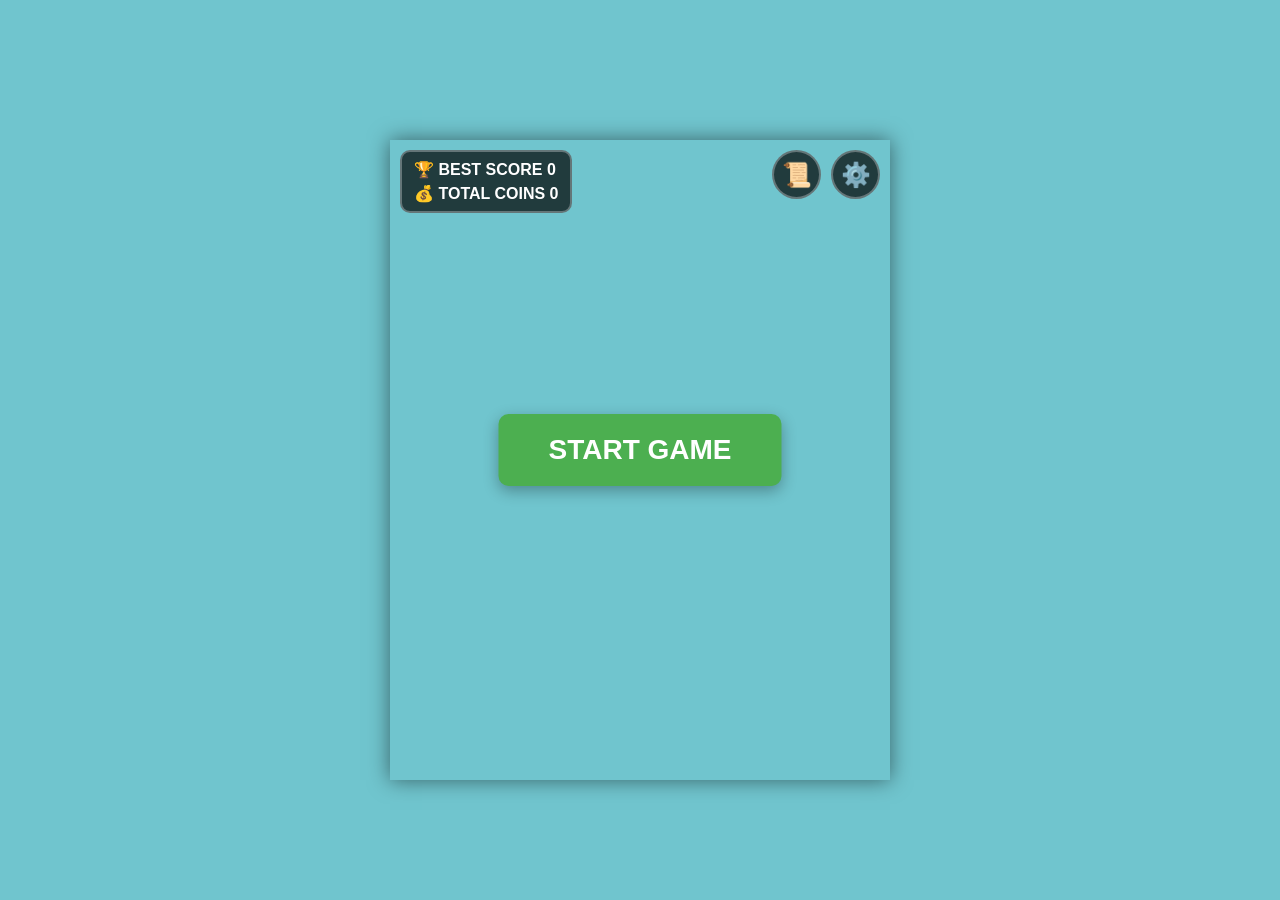
==== index.html @ 62e9327b "add settings debbugging" ====
<!DOCTYPE html>
<html>
    <head>
        <meta charset="UTF-8">
        <meta name="viewport" content="width=device-width, initial-scale=1.0">
        <title>flappy Bird</title>
        <link rel="stylesheet" href="flappybird.css">
        <script src="flappybird.js"></script>
    </head>
    <body>

        <div class="game-container">
            <div class="lobby-stats">
                <div class="stat-item">🏆 BEST SCORE <span id="lobbyBestScore">0</span></div>
                <div class="stat-item">💰 TOTAL COINS <span id="lobbyTotalCoins">0</span></div>
            </div>

            <div class="top-right-buttons">
                <div class="icon-button" id="historyBtn" title="History">📜</div>
                <div class="icon-button" id="settingsBtn" title="Settings">⚙️</div>
            </div>

            <canvas id="board"></canvas>
        </div>

        <div id="settingsPopup">
            <div class="settings-content">
                <h2>⚙️ SETTINGS</h2>
                <div class="settings-section">
                    <h3>THEME</h3>
                    <div class="theme-options">
                        <button class="theme-option-btn" id="settingsOasisBtn">
                            <div class="theme-icon">🏝️</div>
                            OASIS
                        </button>
                        <button class="theme-option-btn" id="settingsDesertBtn">
                            <div class="theme-icon">🏜️</div>
                            DESERT
                        </button>
                    </div>
                </div>

                <div class="settings-section">
                    <h3>DIFFICULTY</h3>
                    <div class="difficulty-options">
                        <button class="difficulty-option-btn" id="settingsEasyBtn">🟢 Easy</button>
                        <button class="difficulty-option-btn active" id="settingsMediumBtn">🟡 MEDIUM</button>
                        <button class="difficulty-option-btn" id="settingsHardBtn">🔴 HARD</button>
                    </div>
                </div>

                <div class="settings-section">
                    <h3>DATA MANAGEMENT</h3>
                    <div class="data-buttons">
                        <button class="data-btn clear-history-btn" id="clearHistoryBtn">🗑️ Clear History</button>
                        <button class="data-btn reset-all-btn" id="resetAllBtn">Reset All Data</button>
                    </div> 
                </div>

                <button id="closeSettingsBtn">CLOSE</button>
            </div>
        </div>

        <div id="historyPopup">
            <div class="history-content">
                <h2>📜 GAME HISTORY</h2>
                <div class="history-list" id="historyList">
                    <p class="no-history">No games played yet!</p>
                </div>
                <button id="closeHistoryBtn">CLOSE</button>

            </div>
        </div>

        <button id="startBtn">START GAME</button>

        <div id="instructions">Press SPACE or ↑ to Start!</div>

        <div id="pauseMenu">
            <h1>⏸️ PAUSED</h1>
            <button id="resumeBtn">RESUME</button>
            <p class="hint">Press P to resume</p>
        </div>

        <div id="gameOverPopup">
            <h1>💀 GAME OVER</h1>
            <p id="highScoreMessage">🏆 NEW HIGH SCORE! 🏆</p>

            <div class="game-over-stats">
                <p><strong>Your Score:</strong> 🪙 <span id="finalScore">0</span></p>
                <p><strong>Coins This Game:</strong> 💰 <span id="coinsThisGame">0</span></p>
                <p><strong>Total Coins: 🪙</strong> 💰 <span id="totalCoinsDisplay">0</span></p>
            </div>

            <div class="game-over-buttons">
                <button id="restartBtn">RESTART GAME</button>
                <button id="backToLobbyBtn">LOBBY</button>
            </div>

            <p class="hint">Press SPACE to restart</p>
        </div>

        <div class="powerup-legend">
            <h3>⚡ Power-Ups</h3>
            <p>🛡️ <strong>shield</strong> - Survive hit(5s)</p>
            <p>⏱️ <strong>Slow Mo</strong> - Half speed(5s)</p>
            <p>⚡ <strong>Double</strong> - 2X points(5s)</p>
            <p>🧲 <strong>Magnet</strong> - Attract coins(5s)</p>
            <hr style="border-color:#666">
            <p style="background-color: rgba(255, 215, 0, 0.2);">💰 <strong>Coins</strong> <br> +3 points each</p>
        </div>

    </body>
</html>
---- flappybird.css ----
body{
    font-family:'Arial',sans-serif;
    text-align:center;
    background-color:#70c5ce;
    margin:0;
    padding:0;
    transition:background-color 0.5s ease;
    display:flex;
    flex-direction:column;
    align-items:center;
    justify-content:center;
    min-height:100vh;
}

.game-container{
    position:relative;
    display: inline-block;
    margin-top:20px;
}
#board{
    background-color:transparent;
    /* background-image:url("./flappybirdbg.png"); */
    box-shadow:0 0 20px rgba(0,0,0,0.5);

    display: block;
}

.lobby-stats{
    position:absolute;
    top:10px;
    left:10px;
    background-color: rgba(0,0,0,0.7);
    padding: 8px 12px;
    border-radius:10px;
    z-index:995;
    display:flex;
    flex-direction:column;
    gap:5px;
    border:2px solid rgba(255,255,255,0.3);
}

.stat-item{
    color:white;
    font-size:16px;
    font-weight:bold;
    text-align:left;
}

.top-right-buttons{
    position:absolute;
    top: 10px;
    right: 10px;
    display: flex;
    gap: 10px;
    z-index: 995;
}

.icon-button{
    background-color: rgba(0,0,0,0.7);
    color: white;
    width: 45px;
    height: 45px;
    border-radius: 50%;
    display:flex;
    align-items:center;
    justify-content:center;
    font-size:24px;
    cursor:pointer;
    border: 2px solid rgba(255,255,255,0.3);
    transition: all 0.3s ease;
}

.icon-button:hover{
    background-color: rgba(0,0,0,0.9);
    transform:scale(1.1);
}

#settingsPopup,
#historyPopup{
    display:none;
    position:fixed;
    top:0;
    left:0;
    width:100%;
    height:100%;
    background-color:rgba(0,0,0,0.8);
    z-index:2000;
    justify-content:center;
    align-items:center;
}

.settings-content,
.history-content{
    position: absolute;
    top: 50%;
    left: 50%;
    transform:translate(-50%,-50%);
    background:linear-gradient(135deg,#667eea 0%,#764ba2 100%);
    padding: 30px;
    border-radius:20px;
    box-shadow:0 0 50px rgba(0,0,0,0.9);
    border:3px solid #fff;
    min-width:400px;
    max-height:80vh;
    overflow-y:auto;
}

.settings-content h2,
.history-content h2{
    color:white;
    margin:0 0 25px 0;
    font-size:36px;
    text-shadow:3px 3px 6px rgba(0,0,0,0.5);
}

.settings-section{
    margin-bottom:25px;
}

.settings-section h3{
    color: white;
    font-size:22px;
    margin-bottom:15px;
    text-shadow:2px 2px 4px rgba(0,0,0,0.5);
}

.theme-options,
.difficulty-options{
    display:flex;
    gap:15px;
    justify-content:center;
}

.theme-option-btn{
    padding:15px 20px;
    font-size:18px;
    font-weight:bold;
    border:3px solid transparent;
    cursor:pointer;
    transition: all 0.3s ease;
    background:white;
    color: #333;
    min-width:120px;
}

.theme-option-btn:hover{
    border-color:#FFD700;
    box-shadow:0 0 15px rgba(255 ,215,0,0.6);
    transform:scale(1.05);
}

.theme-icon{
    font-size:32px;
    margin-bottom:5px;
}

.difficulty-option-btn{
    padding:12px 25px;
    font-size:16px;
    font-weight:bold;
    border:3px solid transparent;
    border-radius:10px;
    cursor:pointer;
    transition: all 0.3s ease;
    background:white;
    color:#333;
    min-width:100px;

}

.difficulty-option-btn.active{
    border-color:#FFD700;
    box-shadow:0 0 15px rgba(255,215,0,0.6);
    transform:scale(1.05);
}

.difficulty-option-btn:hover{
    transform:scale(1.05);
}

.data-buttons{
    display:flex;
    flex-direction:column;
    gap:10px;
}

.data-btn{
    padding:12px 20px;
    font-size:16px;
    font-weight:bold;
    border:none;
    border-radius:10px;
    cursor:pointer;
    transition:all 0.3s ease;
    color:white;
}

.clear-history-btn{
    background-color:#ff9800;
}

.reset-all-btn{
    background-color:#f44336
}

.clear-history-btn:hover{
    background-color: #e68900;
    transform:scale(1.02);
}

.reset-all-btn:hover{
    background-color:#d32f2f;
    transform:scale(1.02);
}

#closeSettingsBtn,
#closeHistoryBtn{
    margin-top:20px;
    padding: 12px 40px;
    font-size:20px;
    background-color: #4CAF50;
    color:white;
    border:none;
    border-radius:10px;
    cursor:pointer;
    font-weight:bold;
    box-shadow: 0 5px 15px rgba(0, 0, 0, 0.3);
    transition:all 0.3s ease;
    width:100%;
}

#closeSettingsBtn:hover,
#closeHistoryBtn:hover{
    background-color:#45a049;
    transform:scale(1.05);
}

.history-list{
    background-color:rgba(255,255,255,0.95);
    border-radius:10px;
    padding:15px;
    max-height:400px;
    overflow-y:auto;
}

.history-item{
    background-color:rgba(102,126,234,0.1);
    border-left:4px solid #667eea;
    padding:12px;
    margin-bottom:10px;
    border-radius:5px;
    text-align:center;
}

.history-item:last-child{
    margin-bottom:0;
}

.history-date{
    font-size:12px;
    color:#666;
    margin-bottom:5px;
}

.history-stats{
    display:flex;
    justify-content:space-between;
    font-size:16px;
    font-weight:bold;
    color:#333;
}

.history-score{
    color:#ff9800;
}

.history-coins{
    color:#FFD700;
}

.no-history{
    text-align:center;
    color:#999;
    font-size:18px;
    padding:20px;
}

#startBtn{
    display:block;
    position:fixed;
    top:50%;
    left:50%;
    transform:translate(-50%,-50%);
    padding:20px 50px;
    font-size:28px;
    background-color:#4CAF50;
    color:white;
    border:none;
    border-radius:10px;
    cursor:pointer;
    font-weight:bold;
    box-shadow:0 5px 15px rgba(0,0,0,0.3);
    z-index:1000;
}

#startBtn:hover{
    background-color:#45a049;
    transform:translate(-50%,-50%) scale(1.05);
}

#instructions{
    display:none;
    position:fixed;
    top:50%;
    left:50%;
    transform:translate(-50%,-50%);
    font-size:32px;
    color:white;
    font-weight:bold;
    text-shadow:3px 3px 6px rgba(0,0,0,0.7);
    animation: blink 1s infinite;
    z-index:999;
    background-color:rgba(0,0,0,0.5);
    padding:30px 50px;
    border-radius:15px;
}

@keyframes blink{
    0%, 50%, 100% {opacity:1;}
    25%, 75% {opacity:0.5;}
}

#pauseMenu{
    display: none;
    position: fixed;
    top: 50%;
    left: 50%;
    transform: translate(-50%,-50%);
    background-color: white;
    padding: 40px 60px;
    border-radius: 15px;
    box-shadow: 0 0 30px rgba(0 ,0,0,0.7);
    z-index:1000;
}

#pauseMenu h1{
    color:#2196F3;
    margin:0 0 20px 0;
    font-size:36px;
}

#resumeBtn{
    padding:15px 40px;
    font-size:20px;
    background-color: #4CAF50;
    color: white;
    border: none;
    border-radius: 8px;
    cursor: pointer;
    font-weight: bold;
    transition: all 0.3s ease;
}

#resumeBtn:hover{
    background-color: #45a049;
    transform: scale(1.05);
}

#gameOverPopup{
    display:none;
    position:fixed;
    top:50%;
    left:50%;
    transform:translate(-50%,-50%);
    background-color:white;
    padding:40px 60px;
    border-radius:15px;
    box-shadow:0 0 30px rgba(0,0,0,0.7);
    z-index:1000;
    min-width: 350px;
}

#gameOverPopup h1{
    color:#ff4444;
    margin:0 0 20px 0;
    font-size:36px;
}

#gameOverPopup p{
    font-size:24px;
    margin:15px 0;
    color: #333;
}

#highScoreMessage{
    display: none;
    color: #FFD700;
    font-size:28px;
    font-weight: bold;
    margin:15px 0;
    animation: pulse 1s infinite;
    text-shadow: 2px 2px 4px rgba(255, 0, 0, 0.3);
}

@keyframes pulse{
    0%, 100%{transform: scale(1);}
    50%{transform: scale(1.1);}
}

.game-over-buttons{
    display: flex;
    gap: 15px;
    justify-content: center;
    margin-top: 20px;
}

#restartBtn,
#backToMenuBtn{ 
    padding:15px 30px;
    font-size:18px;
    color:white;
    border:none;
    border-radius:8px;
    cursor:pointer;
    font-weight:bold;
    transition: all 0.3s ease;
}

#restartBtn{
    background-color:#ff9800;
}

#restartBtn:hover{
    background-color:#e68900;
    transform:scale(1.05);
}

#backToLobbyBtn{
    background-color:#2196F3;
}

#backToLobbyBtn:hover{
    background-color:#0b7dda;
    transform:scale(1.05);
}

.hint{
    font-size: 14px;
    color: #666;
    margin-top: 10px;
}


.powerup-legend{
    display: none;
    position:fixed;
    top:20px;
    right:20px;
    background-color: rgba(0, 0, 0, 0.8);
    color: white;
    padding: 15px;
    border-radius: 10px;
    font-size:14px;
    max-width:220px;
    z-index:997;
    border: 2px solid rgba(255,255,255,0.2);
}

.powerup-legend h3{
    margin:0 0 10px 0;
    color: #FFD700;
    font-size: 20px;
    text-align: center;
    text-shadow: 0 0 10px #FFD700;
}

.powerup-legend p{
    margin: 8px 0;
    font-size:13px;
    line-height:1.4;
    padding: 8px;
    background-color: rgba(255,255,255,0.1);
    border-radius:5px;
}

.history-list::-webkit-scrollbar{
    width: 8px;
}

.history-list::-webkit-scrollbar-track{
    background:rgba(0,0,0,0.1);
    border-radius:10px;
}

.history-list::-webkit-scrollbar-thumb{
    background: #667eea;
    border-radius: 10px;
}

.history-list::-webkit-scrollbar-thumb:hover{
    background:#764ba2;
}
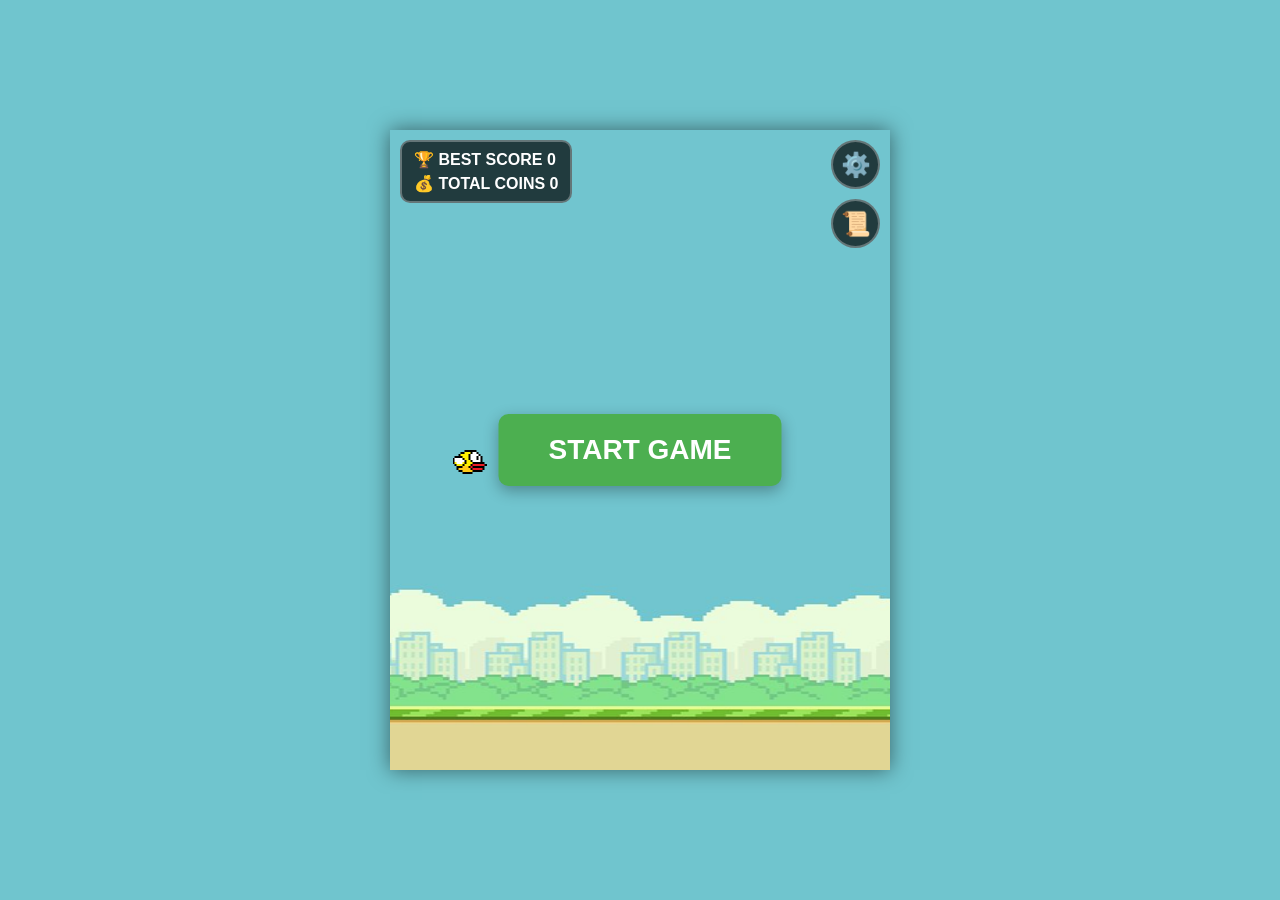
==== commit f71b7775: "add js" ====
--- a/index.html
+++ b/index.html
@@ -16,8 +16,8 @@
             </div>
 
             <div class="top-right-buttons">
+                <div class="icon-button" id="settingsBtn" title="Settings">⚙️</div>
                 <div class="icon-button" id="historyBtn" title="History">📜</div>
-                <div class="icon-button" id="settingsBtn" title="Settings">⚙️</div>
             </div>
 
             <canvas id="board"></canvas>
--- a/flappybird.css
+++ b/flappybird.css
@@ -15,11 +15,9 @@
 .game-container{
     position:relative;
     display: inline-block;
-    margin-top:20px;
 }
 #board{
     background-color:transparent;
-    /* background-image:url("./flappybirdbg.png"); */
     box-shadow:0 0 20px rgba(0,0,0,0.5);
 
     display: block;
@@ -51,6 +49,7 @@
     top: 10px;
     right: 10px;
     display: flex;
+    flex-direction:column;
     gap: 10px;
     z-index: 995;
 }
@@ -136,6 +135,7 @@
     font-size:18px;
     font-weight:bold;
     border:3px solid transparent;
+    border-radius: 12px;
     cursor:pointer;
     transition: all 0.3s ease;
     background:white;
@@ -143,6 +143,12 @@
     min-width:120px;
 }
 
+.theme-option-btn.active{
+    border-color:#FFD700;
+    box-shadow:0 0 15px rgba(255.215,0,0.6);
+    transform:scale(1.05); 
+}
+
 .theme-option-btn:hover{
     border-color:#FFD700;
     box-shadow:0 0 15px rgba(255 ,215,0,0.6);
@@ -215,7 +221,6 @@
 
 #closeSettingsBtn,
 #closeHistoryBtn{
-    margin-top:20px;
     padding: 12px 40px;
     font-size:20px;
     background-color: #4CAF50;
@@ -227,6 +232,9 @@
     box-shadow: 0 5px 15px rgba(0, 0, 0, 0.3);
     transition:all 0.3s ease;
     width:100%;
+}
+#closeHistoryBtn{
+    margin-top:20px;
 }
 
 #closeSettingsBtn:hover,
@@ -249,7 +257,32 @@
     padding:12px;
     margin-bottom:10px;
     border-radius:5px;
-    text-align:center;
+    text-align:left;
+}
+
+.history-header{
+    display:flex;
+    justify-content: space-between;
+    align-items:center;
+    margin-top:8px;
+}
+
+.history-left-info{
+    display:flex;
+    flex-direction:column;
+    gap:5px;
+}
+
+.history-meta{
+    font-size:14px;
+    color:#333;
+}
+
+.history-right-info{
+    display:flex;
+    flex-direction:column;
+    gap: 5px;
+    /* align-items:center; */
 }
 
 .history-item:last-child{
@@ -386,9 +419,13 @@
     font-size:36px;
 }
 
-#gameOverPopup p{
-    font-size:24px;
-    margin:15px 0;
+.game-over-stats{
+    margin:20px 0px;
+}
+
+#game-over-stats p{
+    font-size:20px;
+    margin:12px 0;
     color: #333;
 }
 
@@ -415,7 +452,7 @@
 }
 
 #restartBtn,
-#backToMenuBtn{ 
+#backToLobbyBtn{ 
     padding:15px 30px;
     font-size:18px;
     color:white;
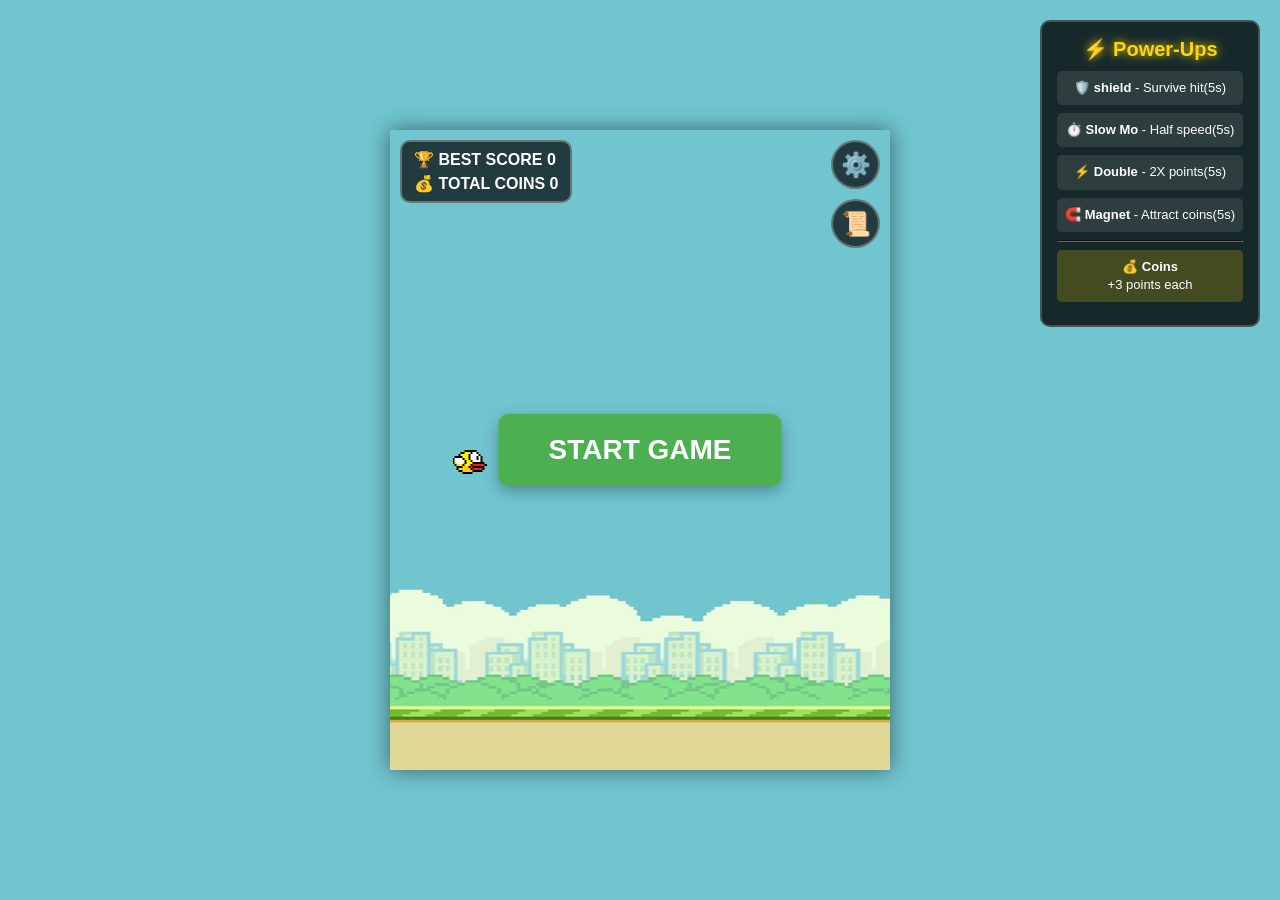
==== commit 2129639a: "Folder structure" ====
--- a/index.html
+++ b/index.html
@@ -53,7 +53,7 @@
                     <h3>DATA MANAGEMENT</h3>
                     <div class="data-buttons">
                         <button class="data-btn clear-history-btn" id="clearHistoryBtn">🗑️ Clear History</button>
-                        <button class="data-btn reset-all-btn" id="resetAllBtn">Reset All Data</button>
+                        <button class="data-btn reset-all-btn" id="resetAllBtn">⚠️ Reset All Data</button>
                     </div> 
                 </div>
 
@@ -76,11 +76,11 @@
 
         <div id="instructions">Press SPACE or ↑ to Start!</div>
 
-        <div id="pauseMenu">
+        <!-- <div id="pauseMenu">
             <h1>⏸️ PAUSED</h1>
             <button id="resumeBtn">RESUME</button>
             <p class="hint">Press P to resume</p>
-        </div>
+        </div> -->
 
         <div id="gameOverPopup">
             <h1>💀 GAME OVER</h1>
--- a/flappybird.css
+++ b/flappybird.css
@@ -113,7 +113,7 @@
 }
 
 .settings-section{
-    margin-bottom:25px;
+    margin-bottom:15px;
 }
 
 .settings-section h3{
@@ -363,7 +363,7 @@
     25%, 75% {opacity:0.5;}
 }
 
-#pauseMenu{
+/* #pauseMenu{
     display: none;
     position: fixed;
     top: 50%;
@@ -374,15 +374,15 @@
     border-radius: 15px;
     box-shadow: 0 0 30px rgba(0 ,0,0,0.7);
     z-index:1000;
-}
-
-#pauseMenu h1{
+} */
+
+/* #pauseMenu h1{
     color:#2196F3;
     margin:0 0 20px 0;
     font-size:36px;
-}
-
-#resumeBtn{
+} */
+
+/* #resumeBtn{
     padding:15px 40px;
     font-size:20px;
     background-color: #4CAF50;
@@ -397,7 +397,7 @@
 #resumeBtn:hover{
     background-color: #45a049;
     transform: scale(1.05);
-}
+} */
 
 #gameOverPopup{
     display:none;
@@ -489,7 +489,7 @@
 
 
 .powerup-legend{
-    display: none;
+    display: block;
     position:fixed;
     top:20px;
     right:20px;
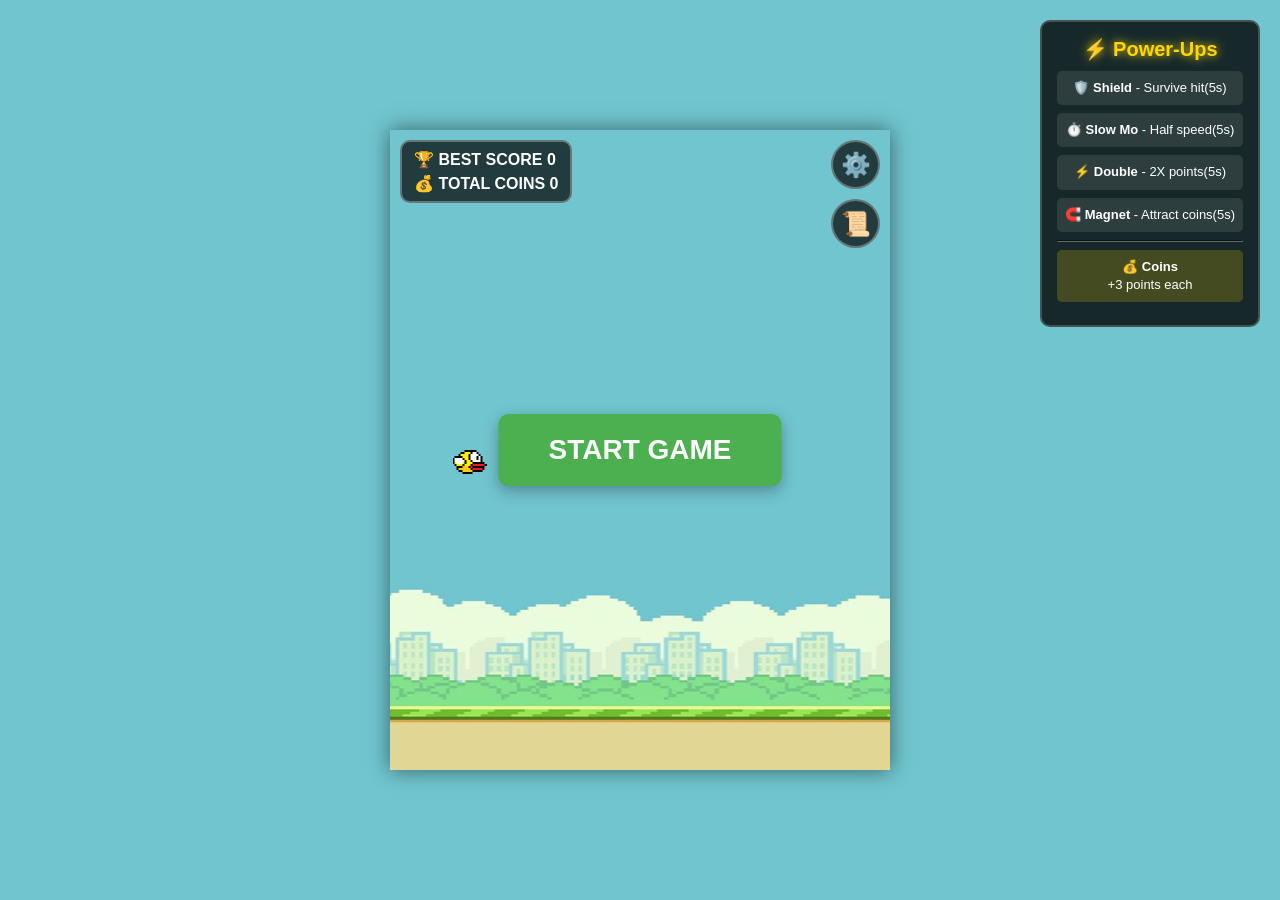
==== commit 9df2f6f5: "solve lag issue" ====
--- a/index.html
+++ b/index.html
@@ -89,7 +89,7 @@
             <div class="game-over-stats">
                 <p><strong>Your Score:</strong> 🪙 <span id="finalScore">0</span></p>
                 <p><strong>Coins This Game:</strong> 💰 <span id="coinsThisGame">0</span></p>
-                <p><strong>Total Coins: 🪙</strong> 💰 <span id="totalCoinsDisplay">0</span></p>
+                <p><strong>Total Coins:</strong> 💰 <span id="totalCoinsDisplay">0</span></p>
             </div>
 
             <div class="game-over-buttons">
@@ -102,7 +102,7 @@
 
         <div class="powerup-legend">
             <h3>⚡ Power-Ups</h3>
-            <p>🛡️ <strong>shield</strong> - Survive hit(5s)</p>
+            <p>🛡️ <strong>Shield</strong> - Survive hit(5s)</p>
             <p>⏱️ <strong>Slow Mo</strong> - Half speed(5s)</p>
             <p>⚡ <strong>Double</strong> - 2X points(5s)</p>
             <p>🧲 <strong>Magnet</strong> - Attract coins(5s)</p>
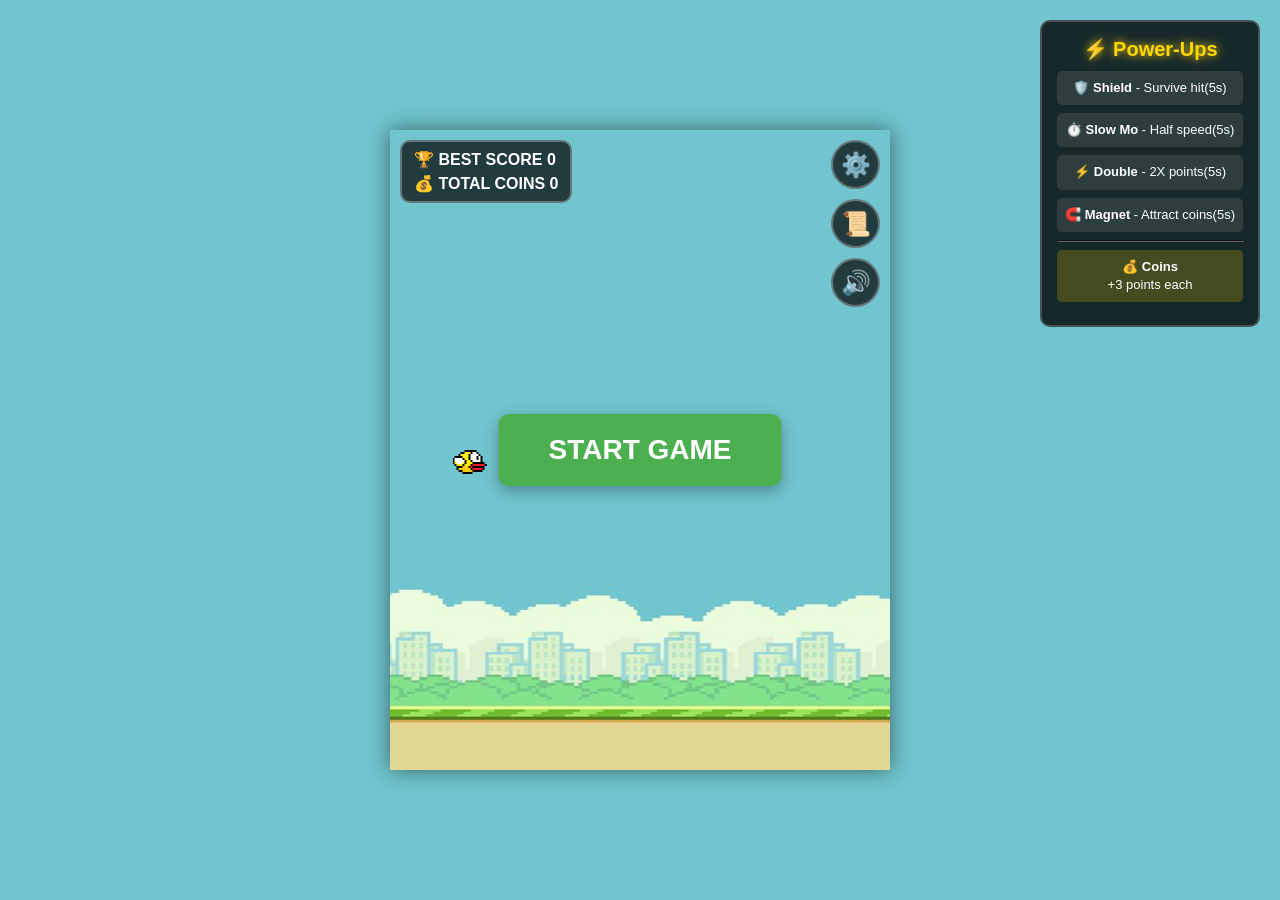
==== commit b8878aae: "sound-settings" ====
--- a/index.html
+++ b/index.html
@@ -18,6 +18,7 @@
             <div class="top-right-buttons">
                 <div class="icon-button" id="settingsBtn" title="Settings">⚙️</div>
                 <div class="icon-button" id="historyBtn" title="History">📜</div>
+                <div class="icon-button" id="soundBtn" title="Sound">🔊</div>
             </div>
 
             <canvas id="board"></canvas>
@@ -72,6 +73,45 @@
             </div>
         </div>
 
+        <div id="soundPopup">
+            <div class="sound-content">
+                <h2>🔊 SOUND</h2>
+                <div class="sound-options">
+                    <div class="sound-toggle">
+                        <span class="sound-label">🎵 Background Music</span>
+                        <label class="toggle-switch">
+                            <input type="checkbox" id="musicToggle" checked>
+                            <span class="toggle-slider"></span>
+                        </label>
+                    </div>
+                    <div class="sound-toggle">
+                        <span class="sound-label">🔊 Sound Effects</span>
+                        <label class="toggle-switch">
+                            <input type="checkbox" id="sfxToggle" checked>
+                            <span class="toggle-slider"></span>
+                        </label>
+                    </div>
+                    <div class="volume-control">
+                        <span class="sound-label">🎶 Music Volume</span>
+                        <div class="volume-row">
+                            <input type="range" id="musicVolume" min="0" max="100" value="30" class="volume-slider">
+                            <span id="musicVolumeValue">30%</span> 
+                        </div>
+                    </div>
+                    <div class="volume-control">
+                        <span class="sound-label">🔔 SFX Volume</span>
+                        <div class="volume-row">
+                            <input type="range" id="sfxVolume" min="0" max="100" value="100" class="volume-slider">
+                            <span id="sfxVolumeValue">100%</span>
+                        </div>
+                    </div>
+
+                </div>
+                <button id="closeSoundBtn">CLOSE</button>
+            </div>
+
+        </div>
+
         <button id="startBtn">START GAME</button>
 
         <div id="instructions">Press SPACE or ↑ to Start!</div>
--- a/flappybird.css
+++ b/flappybird.css
@@ -75,7 +75,8 @@
 }
 
 #settingsPopup,
-#historyPopup{
+#historyPopup,
+#soundPopup{
     display:none;
     position:fixed;
     top:0;
@@ -89,7 +90,8 @@
 }
 
 .settings-content,
-.history-content{
+.history-content,
+.sound-content{
     position: absolute;
     top: 50%;
     left: 50%;
@@ -105,7 +107,8 @@
 }
 
 .settings-content h2,
-.history-content h2{
+.history-content h2,
+.sound-content h2{
     color:white;
     margin:0 0 25px 0;
     font-size:36px;
@@ -316,6 +319,176 @@
     color:#999;
     font-size:18px;
     padding:20px;
+}
+
+.sound-content{
+    background:linear-gradient(135deg,#11998e 0%,#38ef7d 100%);
+}
+
+.sound-options{
+    display:flex;
+    flex-direction:column;
+    gap:20px;
+    background:rgba(255,255,255,0.15);
+    padding: 20px;
+    border-radius:15px;
+    margin-bottom:20px;
+}
+
+.sound-toggle{
+    display:flex;
+    justify-content:space-between;
+    align-items:center;
+    padding:15px;
+    background:rgba(255 ,255,255,0.1);
+    border-radius:10px;
+    transition: background-color 0.3s ease;
+}
+
+.sound-toggle:hover{
+    background:rgba(255,255,255,0.2);
+}
+
+.sound-label{
+    color:white;
+    font-size:18px;
+    font-weight:bold;
+    text-shadow:1px 1px 2px rgba(0,0,0,0.3);
+}
+
+.toggle-switch{
+    position:relative;
+    display:inline-block;
+    width:60px;
+    height:30px;
+}
+
+.toggle-switch input{
+    opacity:0;
+    width:0;
+    height:0;
+}
+
+.toggle-slider{
+    position:absolute;
+    cursor:pointer;
+    top:0;
+    left:0;
+    right:0;
+    bottom:0;
+    background-color:#ccc;
+    transition: 0.4s;
+    border-radius:30px;
+}
+
+.toggle-slider:before{
+    position:absolute;
+    content:"";
+    height:22px;
+    width: 22px;
+    left:4px;
+    bottom:4px;
+    background-color:white;
+    transition: 0.4s;
+    border-radius:50%;
+    box-shadow: 0 2px 5px rgba(0,0,0,0.3);
+}
+
+input:checked+.toggle-slider{
+    background-color: #4CAF50;
+    box-shadow: 0 0 10px rgba(76,175,80,0.5);
+}
+
+input:checked+.toggle-slider:before{
+    transform: translateX(30px);
+}
+
+.volume-control{
+    display:flex;
+    flex-direction:column;
+    gap:10px;
+    padding: 15px;
+    background:rgba(255,255,255,0.1);
+    border-radius:10px;
+    transition:background-color 0.3s ease;
+}
+
+.volume-control:hover{
+    background-color: rgba(255,255,255,0.2);
+}
+
+.volume-row{
+    display:flex;
+    align-items:center;
+    gap:15px;
+}
+
+.volume-slider{
+    -webkit-appearance:none;
+    appearance:none;
+    flex:1;
+    height: 10px;
+    border-radius:5px;
+    background:linear-gradient(to right,#ddd,#fff);
+    outline:none;
+    cursor:pointer;
+}
+
+.volume-slider::-webkit-slider-thumb{
+    -webkit-appearance:none;
+    appearance:none;
+    width:24px;
+    height: 24px;
+    border-radius: 50%;
+    background:linear-gradient(135deg,#667eea,#764ba2);
+    cursor:pointer;
+    transition:transform 0.2s ease;
+    box-shadow: 0 2px 5px rgba(0,0,0,0.3);
+}
+
+.volume-slider::-webkit-slider-thumb:hover{
+    transform:scale(1.2);
+}
+
+.volume-slider::-moz-range-thumb{
+    width:24px;
+    height:24px;
+    border-radius:50%;
+    background:linear-gradient(135deg,#667eea,#764ba2);
+    cursor:pointer;
+    border:none;
+    box-shadow:0 2px 8px rgba(0,0,0,0.3);
+}
+
+#musicVolumeValue,
+#sfxVolumeValue{
+    color:white;
+    font-size: 16px;
+    font-weight: bold;
+    min-width: 50px;
+    text-align: center;
+    background-color: rgba(0,0,0,0.3);
+    padding:5px 10px;
+    border-radius:5px;
+}
+
+#closeSoundBtn{
+    padding: 12px 40px;
+    font-size: 20px;
+    background-color :#2196F3;
+    color:white;
+    border:none;
+    border-radius:10px;
+    cursor:pointer;
+    font-weight: bold;
+    box-shadow:0 5px 15px rgba(0,0,0,0.3);
+    transition:all 0.3s ease;
+    width:100%;
+}
+
+#closeSoundBtn:hover{
+    background-color: #1976D2;
+    transform:scale(1.05);
 }
 
 #startBtn{
@@ -362,42 +535,6 @@
     0%, 50%, 100% {opacity:1;}
     25%, 75% {opacity:0.5;}
 }
-
-/* #pauseMenu{
-    display: none;
-    position: fixed;
-    top: 50%;
-    left: 50%;
-    transform: translate(-50%,-50%);
-    background-color: white;
-    padding: 40px 60px;
-    border-radius: 15px;
-    box-shadow: 0 0 30px rgba(0 ,0,0,0.7);
-    z-index:1000;
-} */
-
-/* #pauseMenu h1{
-    color:#2196F3;
-    margin:0 0 20px 0;
-    font-size:36px;
-} */
-
-/* #resumeBtn{
-    padding:15px 40px;
-    font-size:20px;
-    background-color: #4CAF50;
-    color: white;
-    border: none;
-    border-radius: 8px;
-    cursor: pointer;
-    font-weight: bold;
-    transition: all 0.3s ease;
-}
-
-#resumeBtn:hover{
-    background-color: #45a049;
-    transform: scale(1.05);
-} */
 
 #gameOverPopup{
     display:none;
@@ -520,11 +657,15 @@
     border-radius:5px;
 }
 
-.history-list::-webkit-scrollbar{
+.history-list::-webkit-scrollbar,
+.settings-content::-webkit-scrollbar,
+.sound-content::-webkit-scrollbar{
     width: 8px;
 }
 
-.history-list::-webkit-scrollbar-track{
+.history-list::-webkit-scrollbar-track,
+.settings-content::-webkit-scrollbar-track,
+.sound-content::-webkit-scrollbar-track{
     background:rgba(0,0,0,0.1);
     border-radius:10px;
 }
@@ -534,6 +675,17 @@
     border-radius: 10px;
 }
 
+.settings-content::-webkit-scrollbar-thumb,
+.sound-content::-webkit-scrollbar-thumb{
+    background:rgba(255,255,255,0.5);
+    border-radius:10px;
+}
+
 .history-list::-webkit-scrollbar-thumb:hover{
     background:#764ba2;
 }
+
+.settings-content::-webkit-scrollbar-thumb:hover,
+.sound-content::-webkit-scrollbar-thumb:hover{
+    background:rgba(255,255,255,0.7);
+}
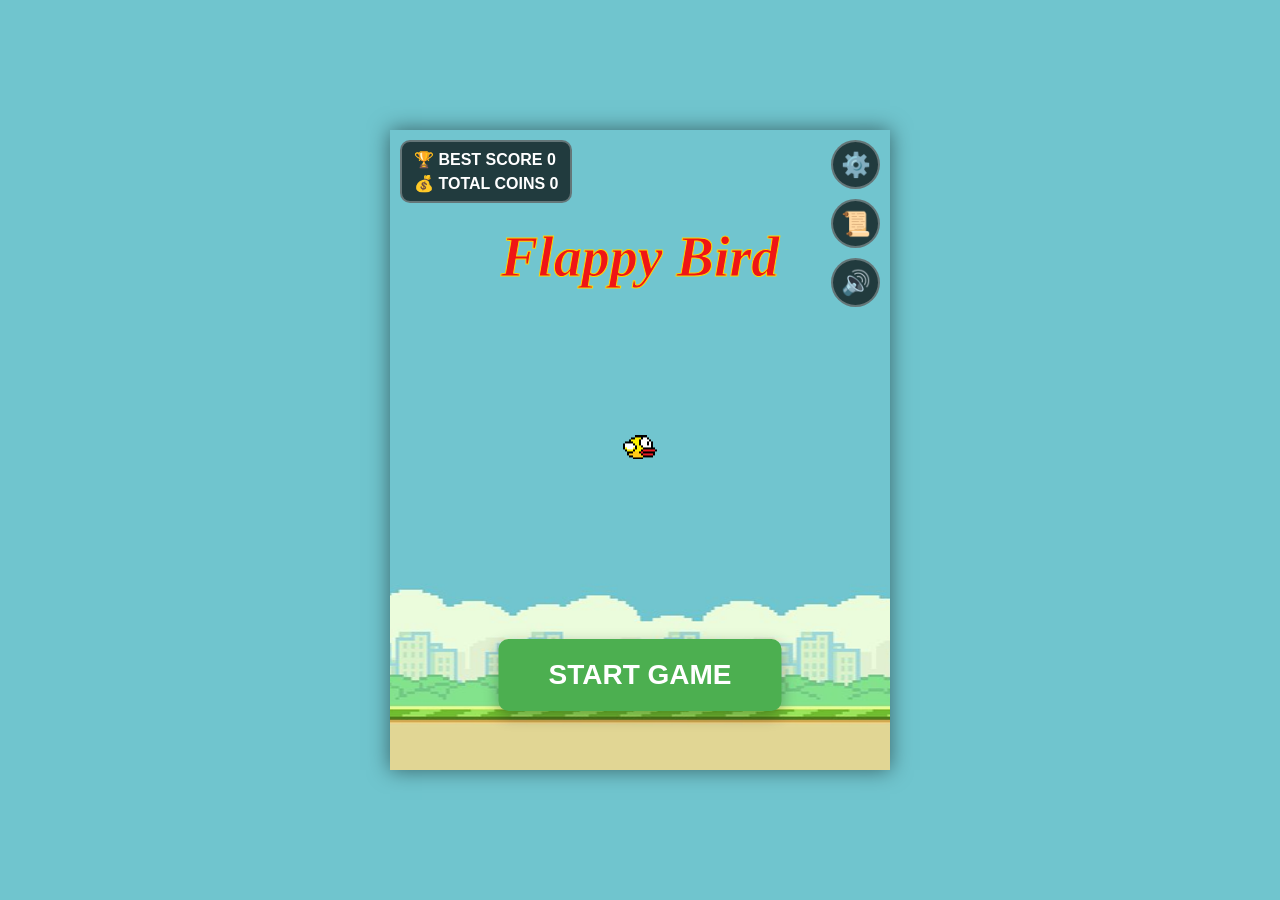
==== commit 9595f710: "lobby" ====
--- a/index.html
+++ b/index.html
@@ -23,6 +23,8 @@
 
             <canvas id="board"></canvas>
         </div>
+
+
 
         <div id="settingsPopup">
             <div class="settings-content">
@@ -112,9 +114,13 @@
 
         </div>
 
+        <div id="heading">
+            Flappy Bird
+        </div>
+
         <button id="startBtn">START GAME</button>
 
-        <div id="instructions">Press SPACE or ↑ to Start!</div>
+        <div id="instructions">Tap/press ↑ to Start!</div>
 
         <!-- <div id="pauseMenu">
             <h1>⏸️ PAUSED</h1>
@@ -137,7 +143,7 @@
                 <button id="backToLobbyBtn">LOBBY</button>
             </div>
 
-            <p class="hint">Press SPACE to restart</p>
+            <p class="hint">Press SPACE or click RESTART to play again</p>
         </div>
 
         <div class="powerup-legend">
--- a/flappybird.css
+++ b/flappybird.css
@@ -96,7 +96,7 @@
     top: 50%;
     left: 50%;
     transform:translate(-50%,-50%);
-    background:linear-gradient(135deg,#667eea 0%,#764ba2 100%);
+    background:linear-gradient(135deg,#657de9 0%,#764ba2 100%);
     padding: 30px;
     border-radius:20px;
     box-shadow:0 0 50px rgba(0,0,0,0.9);
@@ -148,13 +148,13 @@
 
 .theme-option-btn.active{
     border-color:#FFD700;
-    box-shadow:0 0 15px rgba(255.215,0,0.6);
+    box-shadow:0 0 15px rgba(255,0,0,1);
     transform:scale(1.05); 
 }
 
 .theme-option-btn:hover{
     border-color:#FFD700;
-    box-shadow:0 0 15px rgba(255 ,215,0,0.6);
+    box-shadow:0 0 15px rgba(255,215,0,0.6);
     transform:scale(1.05);
 }
 
@@ -179,11 +179,13 @@
 
 .difficulty-option-btn.active{
     border-color:#FFD700;
+    box-shadow:0 0 15px rgba(255,0,0,1);
+    transform:scale(1.05);
+}
+
+.difficulty-option-btn:hover{
+    border-color:#FFD700;
     box-shadow:0 0 15px rgba(255,215,0,0.6);
-    transform:scale(1.05);
-}
-
-.difficulty-option-btn:hover{
     transform:scale(1.05);
 }
 
@@ -491,10 +493,26 @@
     transform:scale(1.05);
 }
 
+#heading{
+    display:inline-block;
+    position: absolute;
+    font-style:italic ;
+    font-family: cursive;
+    font-weight: bold;
+    top: 25%;
+    /* left: 45%; */
+    font-size: 3.5em;
+    color: hsl(0, 87%, 51%);
+    -webkit-text-stroke: 1px gold;
+    /* max-width: 200px;
+    text-align: left; */
+    /* z-index: 10001; */
+}
+
 #startBtn{
     display:block;
     position:fixed;
-    top:50%;
+    top:75%;
     left:50%;
     transform:translate(-50%,-50%);
     padding:20px 50px;
@@ -689,3 +707,203 @@
 .sound-content::-webkit-scrollbar-thumb:hover{
     background:rgba(255,255,255,0.7);
 }
+
+@media(max-width:768px){
+
+    html, body{
+        height:100%;
+        overflow:hidden;
+        overscroll-behavior:none;
+        margin:0;
+        padding:0;
+    }
+
+    body{
+        min-height:100dvh;
+        justify-content:center;
+        align-items:center;
+    }
+    .game-container{
+        width:100vw;
+        height:100dvh;
+        max-width:100vw;
+        max-height:100dvh;
+    }
+
+    #board{
+        width:100%;
+        height:100%;
+        touch-action: manipulation;
+    }
+
+    .lobby-stats{
+        top:8px;
+        left:8px;
+        padding:6px 10px;
+        max-width:calc(100% - 16px);
+        box-sizing:border-box;
+    }
+
+    .stat-item{
+        font-size:13px;
+    }
+
+    .top-right-buttons{
+        top:8px;
+        right:8px;
+        gap:8px;
+    }
+
+    .icon-button{
+        width:40px;
+        height:40px;
+        font-size:22px;
+    }
+
+    .powerup-legend{
+        display:none !important;
+    }
+
+    .settings-content,
+    .history-content,
+    .sound-content{
+        min-width:0;
+        width:calc(100vw - 28px);
+        max-width:420px;
+
+        max-height:calc(100dvh - 28px);
+        box-sizing:border-box;
+
+        padding:14px 12px;
+        border-radius:16px;
+
+        display:flex;
+        flex-direction:column;
+        gap:10px;
+
+        overflow:hidden;
+    }
+
+    .settings-content h2,
+    .history-content h2,
+    .sound-content h2{
+        font-size:20px;
+        margin:0 0 8px 0;
+    }
+
+    .settings-section{
+        margin-bottom:8px;
+    }
+
+    .settings-section h3{
+        font-size:16px;
+        margin-bottom:8px;
+    }
+
+    .theme-option-btn{
+        font-size:14px;
+        padding:10px 12px;
+        min-width:0;
+        flex:1 1 45%;
+    }
+
+    .theme-icon{
+        font-size:26px;
+        margin-bottom:4px;
+    }
+
+    .difficulty-option-btn{
+        font-size:14px;
+        padding:10px 12px;
+        min-width:0;
+        flex: 1 1 30%;
+    }
+
+    .theme-option,
+    .difficulty-options{
+        flex-wrap:wrap;
+        gap:8px;
+    }
+
+    .data-btn{
+        font-size:14px;
+        padding:10px 12px;
+    }
+
+    .history-list{
+        flex: 1 1 auto;
+        min-height: 120px;
+        max-height: none;
+        overflow-y:auto;
+        -webkit-overflow-scrolling: touch;
+    }
+
+    .sound-options{
+        gap:12px;
+        padding:12px;
+        margin-bottom:10px;
+    }
+
+    .sound-toggle{
+        padding:12px;
+        gap:10px;
+    }
+
+    .sound-label{
+        font-size:15px;
+    }
+
+    .volume-control{
+        gap:12px;
+        padding:12px;
+    }
+
+    .volume-row{
+        gap:10px;
+    }
+
+    #musicVolumeValue,
+    #sfxVolumeValue{
+        font-size:14px;
+        min-width:44px;
+        padding:4px 8px;
+    }
+
+    #closeSettingsBtn,
+    #closeHistoryBtn,
+    #closeSoundBtn{
+        width:100%;
+        font-size:16px;
+        padding:10px 14px;
+        box-sizing:border-box;
+        margin-top:0;
+    }
+
+    #gameOverPopup{
+        min-width:0;
+        width:calc(100vw - 28px);
+        max-width:420px;
+        padding:18px 14px;
+        box-sizing:border-box;
+    }
+
+    #gameOverPopup h1{
+        font-size:26px;
+    }
+
+    .game-over-buttons{
+        flex-wrap:wrap;
+        gap:10px;
+    }
+
+    #startBtn{
+        font-size:20px;
+        padding:14px 28px;
+    }
+
+    #instructions{
+        font-size:20px;
+        padding:16px 18px;
+    }
+
+}
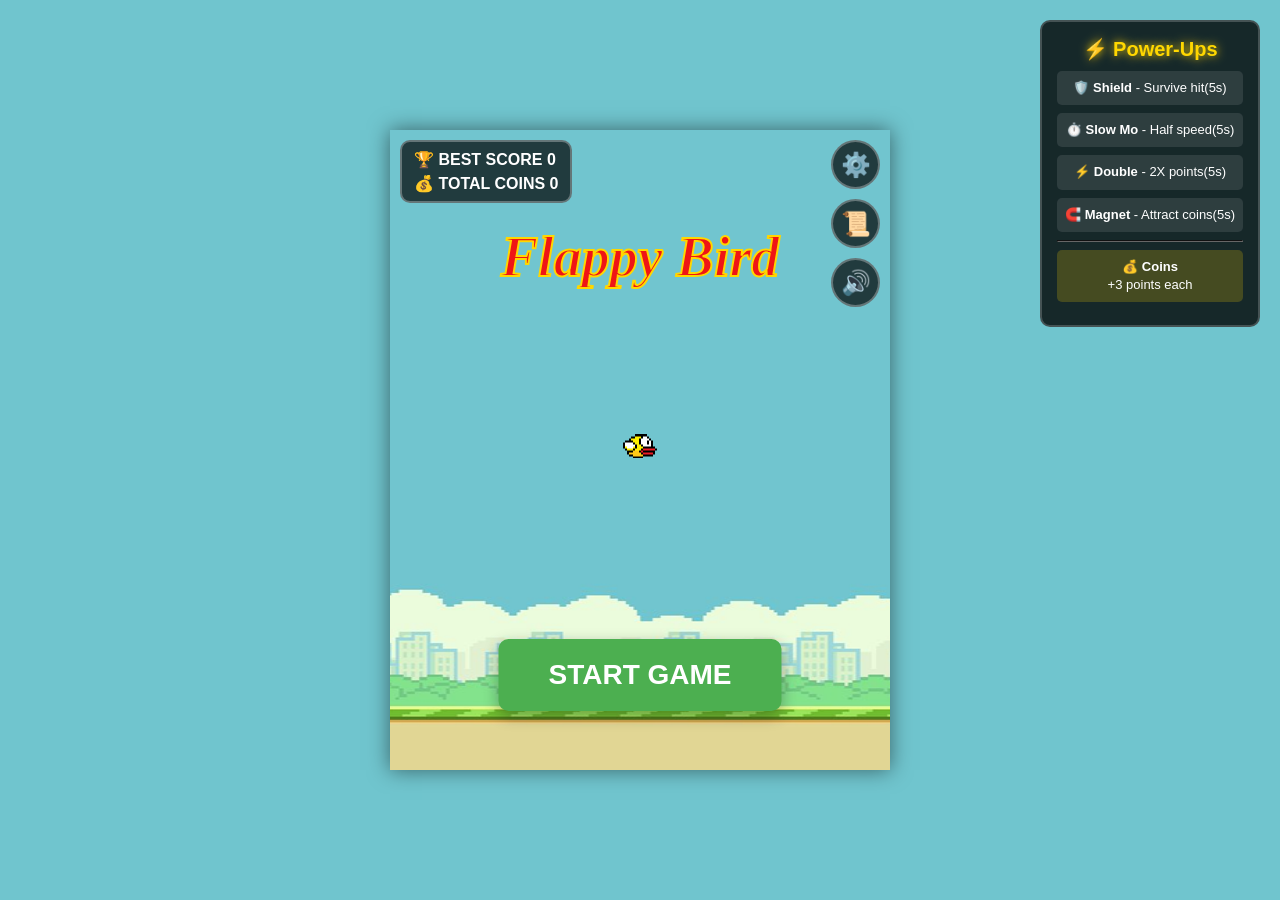
==== commit be710d4a: "popup check" ====
--- a/index.html
+++ b/index.html
@@ -6,6 +6,8 @@
         <title>flappy Bird</title>
         <link rel="stylesheet" href="flappybird.css">
         <script src="flappybird.js"></script>
+        <link rel="icon" type="image/x-icon" href="./Images/flappybird.png">
+        
     </head>
     <body>
 
--- a/flappybird.css
+++ b/flappybird.css
@@ -503,7 +503,7 @@
     /* left: 45%; */
     font-size: 3.5em;
     color: hsl(0, 87%, 51%);
-    -webkit-text-stroke: 1px gold;
+    -webkit-text-stroke: 2px gold;
     /* max-width: 200px;
     text-align: left; */
     /* z-index: 10001; */
